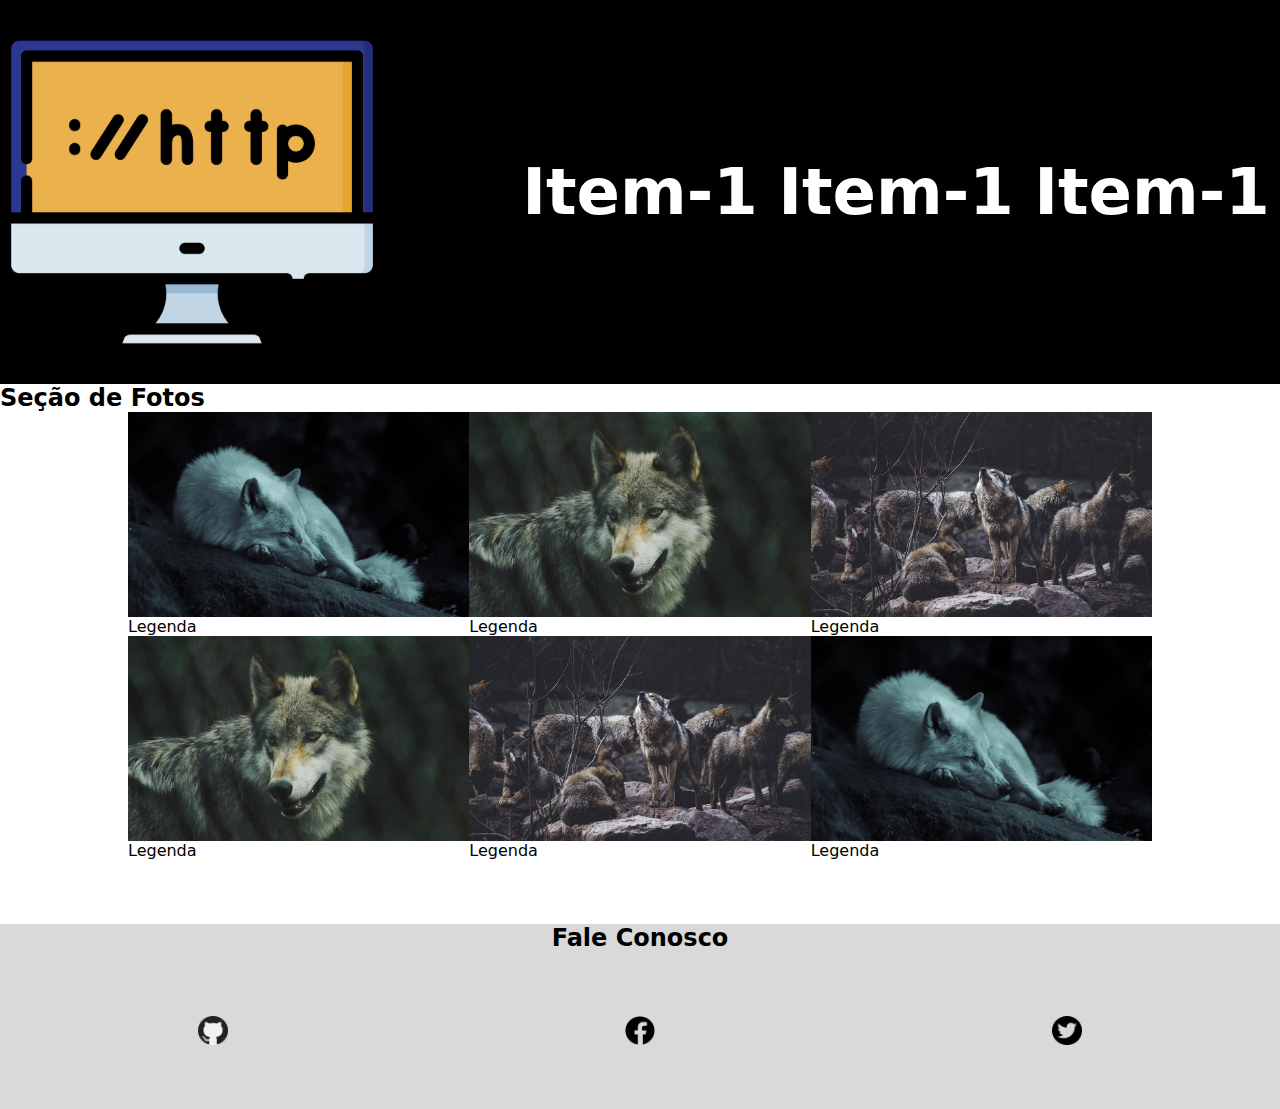
==== info.html @ eaabc383 "Atualizei todo o código" ====
<!DOCTYPE html>
<html lang="pt-br">

<head>
    <meta charset="UTF-8">
    <meta http-equiv="X-UA-Compatible" content="IE=edge">
    <meta name="viewport" content="width=device-width, initial-scale=1.0">
    <title>Layout Flex</title>

    <link rel="stylesheet" href="./css/estilo.css">

</head>

<body>

    <header class="cabecalho">
        <img src="./imagens/logo.png" alt="Monitor de computador">
        <nav>
            <a href="#">Item-1</a>
            <a href="#">Item-1</a>
            <a href="#">Item-1</a>
        </nav>
    </header>

    <h2 class="tit-sec">Seção de Fotos</h2>

    <section class="conteudo">
        <div>
            <img src="./imagens/lobo1.jpg" alt="Lobo">
            <p>Legenda</p>
        </div>
        <div>
            <img src="./imagens/lobo2.jpg" alt="Lobo">
            <p>Legenda</p>
        </div>
        <div>
            <img src="./imagens/lobo3.jpg" alt="Lobo">
            <p>Legenda</p>
        </div>
        <div>
            <img src="./imagens/lobo4.jpg" alt="Lobo">
            <p>Legenda</p>
        </div>
        <div>
            <img src="./imagens/lobo5.jpg" alt="Lobo">
            <p>Legenda</p>
        </div>
        <div>
            <img src="./imagens/lobo6.jpg" alt="Lobo">
            <p>Legenda</p>
        </div>
    </section>

    <footer class="rodape">
        <h2>Fale Conosco</h2>
        <nav>
            <a href="#"><img src="./imagens/social-1.png" alt="Logo"></a>
            <a href="#"><img src="./imagens/social-2.png" alt="Logo"></a>
            <a href="#"><img src="./imagens/social-3.png" alt="Logo"></a>
        </nav>
    </footer>

</body>

</html>
---- css/estilo.css ----
*{
    margin: 0;
    padding: 0;
    box-sizing: border-box;
    font-family: system-ui, -apple-system, BlinkMacSystemFont, 'Segoe UI', Roboto, Oxygen, Ubuntu, Cantarell, 'Open Sans', 'Helvetica Neue', sans-serif;
}

.cabecalho{
    display: flex;
    justify-content: space-between;
    align-items: center;
    flex-wrap: wrap;
    background-color: #000000;
}

.cabecalho img{
    width: 30%;
    max-width: 30%;
    display: block;
}

.cabecalho nav{
    display: flex;
    justify-content: space-around;
    width: 60%;
    height: 100%;
    flex-wrap: wrap;
}

.cabecalho a{
    text-decoration: none;
    font-size: 4em;
    font-weight: 700;
    color: #fff;
    text-align: center;
    padding: 20% 0;
}

/* UTILIZANDO A PSEUDO CLASSE HOVER */
.cabecalho a:hover{
    background-color: #fff;
    color: #000000;
}

/* 
    Determine para a class conteudo
    Display Flex
    Adicione a propriedade Flex-Wrap:wrap
    Largura máxima de 800px.
    Margen: Topo e Botom:0 / Left e Right :auto

    vw = view width
    vh = view height

*/
    .conteudo{
        display: flex;
        flex-wrap: wrap;
        max-width: 80vw;
        margin: 0 auto;
    }

    .conteudo >div img{
        max-width: 100%;
        display: block;
    }

    .conteudo >div{
        flex-grow: 1;
        flex-shrink: 1;
        flex-basis: 300px;
    }

    .rodape{
        display: flex;
        flex-direction: column;
        justify-content: center;
        align-items: center;
        margin-top: 5%;
        background-color: #d9d9d9;
    }

    .rodape img{
        max-width: 10%;
        display: block;
        margin: 0 auto;
    }

    .rodape nav{
        display: flex;
        justify-content: space-around;
    }

    .rodape a{
        padding: 5%;
    }
    .rodape a:hover{
        background-color: #2c28288b;
    }
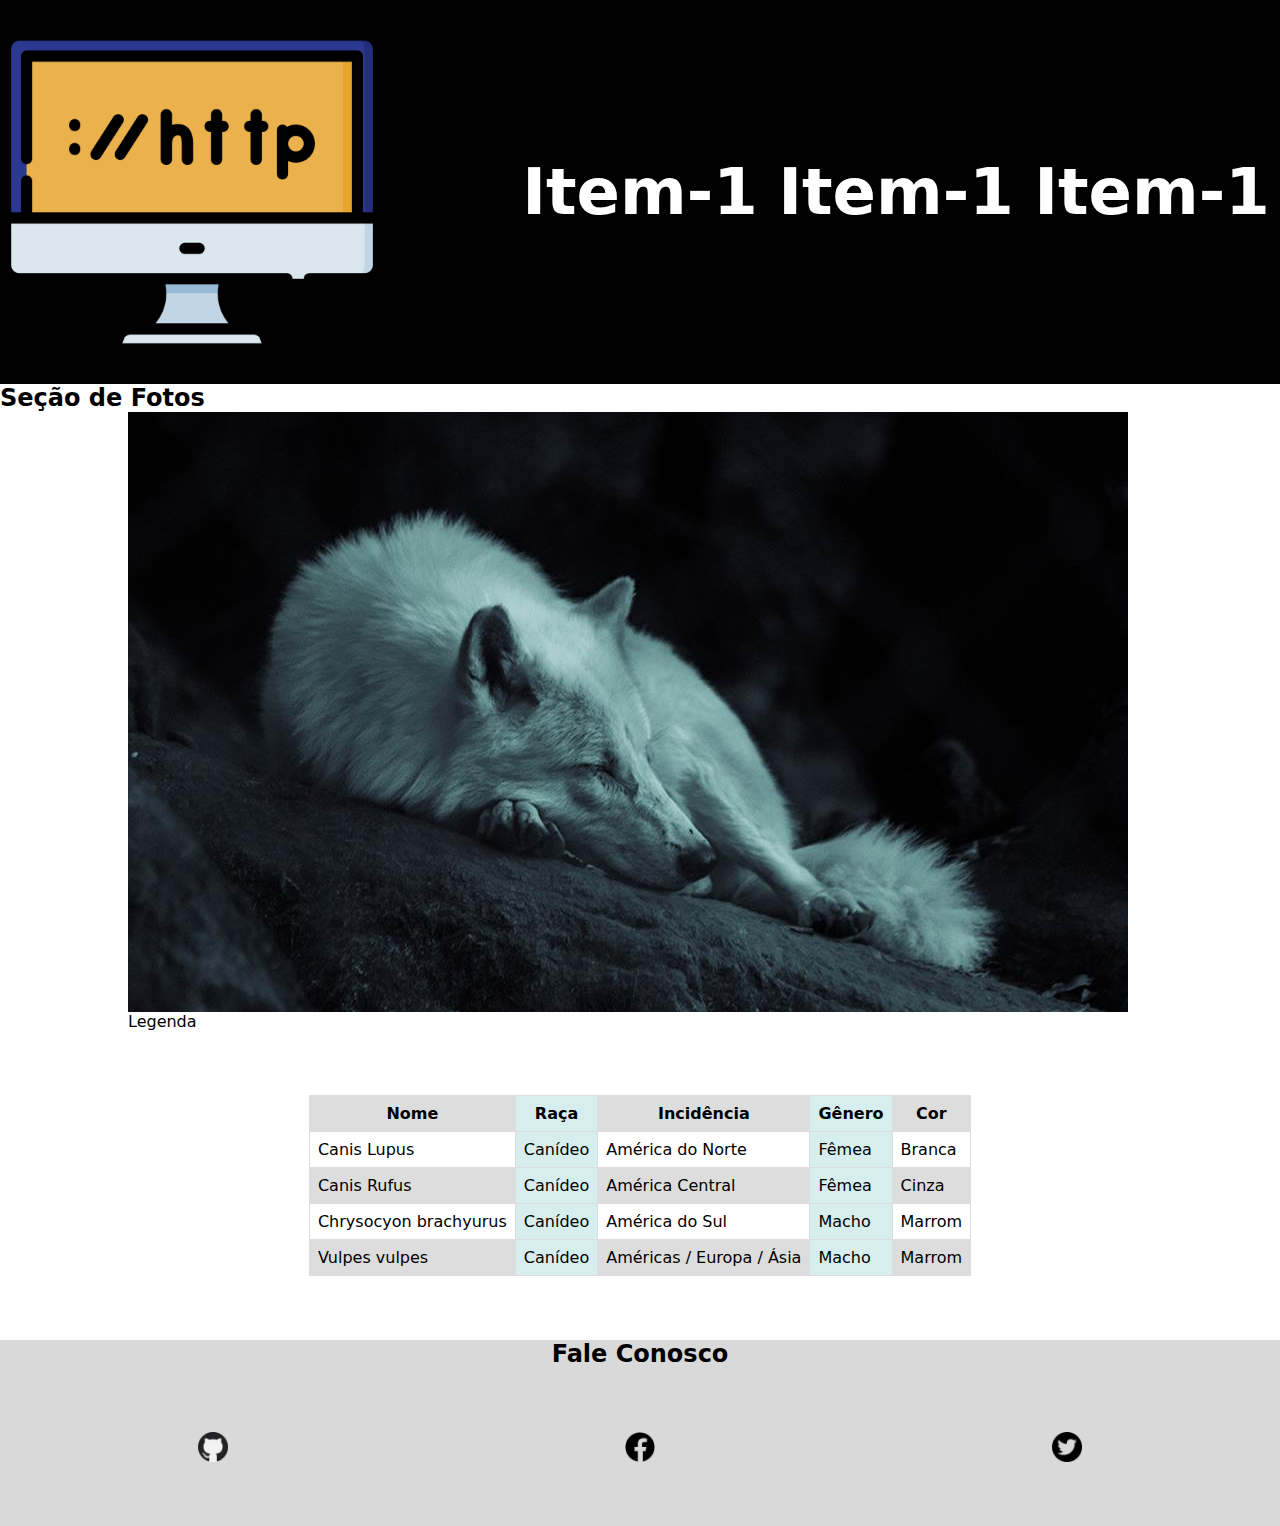
==== commit c31ae5d2: "Tabela criada no info.html e estilizada" ====
--- a/info.html
+++ b/info.html
@@ -29,27 +29,50 @@
             <img src="./imagens/lobo1.jpg" alt="Lobo">
             <p>Legenda</p>
         </div>
-        <div>
-            <img src="./imagens/lobo2.jpg" alt="Lobo">
-            <p>Legenda</p>
-        </div>
-        <div>
-            <img src="./imagens/lobo3.jpg" alt="Lobo">
-            <p>Legenda</p>
-        </div>
-        <div>
-            <img src="./imagens/lobo4.jpg" alt="Lobo">
-            <p>Legenda</p>
-        </div>
-        <div>
-            <img src="./imagens/lobo5.jpg" alt="Lobo">
-            <p>Legenda</p>
-        </div>
-        <div>
-            <img src="./imagens/lobo6.jpg" alt="Lobo">
-            <p>Legenda</p>
-        </div>
     </section>
+
+    <div class="dados">
+        
+        <table>
+            <tr>
+                <th>Nome</th>
+                <th>Raça</th>
+                <th>Incidência</th>
+                <th>Gênero</th>
+                <th>Cor</th>
+            </tr>
+            <tr>
+                <td>Canis Lupus</td>
+                <td>Canídeo</td>
+                <td>América do Norte</td>
+                <td>Fêmea</td>
+                <td>Branca</td>
+            </tr>
+            <tr>
+                <td>Canis Rufus</td>
+                <td>Canídeo</td>
+                <td>América Central</td>
+                <td>Fêmea</td>
+                <td>Cinza</td>
+            </tr>
+            <tr>
+                <td>Chrysocyon brachyurus </td>
+                <td>Canídeo</td>
+                <td>América do Sul</td>
+                <td>Macho</td>
+                <td>Marrom</td>
+            </tr>
+            <tr>
+                <td>Vulpes vulpes</td>
+                <td>Canídeo</td>
+                <td>Américas / Europa / Ásia</td>
+                <td>Macho</td>
+                <td>Marrom</td>
+            </tr>
+        </table>
+
+    </div>
+
 
     <footer class="rodape">
         <h2>Fale Conosco</h2>
--- a/css/estilo.css
+++ b/css/estilo.css
@@ -53,47 +53,83 @@
     vh = view height
 
 */
-    .conteudo{
-        display: flex;
-        flex-wrap: wrap;
-        max-width: 80vw;
-        margin: 0 auto;
-    }
+.conteudo{
+    display: flex;
+    flex-wrap: wrap;
+    max-width: 80vw;
+    margin: 0 auto;
+}
 
-    .conteudo >div img{
-        max-width: 100%;
-        display: block;
-    }
+.conteudo >div img{
+    max-width: 100%;
+    display: block;
+}
 
-    .conteudo >div{
-        flex-grow: 1;
-        flex-shrink: 1;
-        flex-basis: 300px;
-    }
+.conteudo >div{
+    flex-grow: 1;
+    flex-shrink: 1;
+    flex-basis: 300px;
+}
 
-    .rodape{
-        display: flex;
-        flex-direction: column;
-        justify-content: center;
-        align-items: center;
-        margin-top: 5%;
-        background-color: #d9d9d9;
-    }
+.rodape{
+    display: flex;
+    flex-direction: column;
+    justify-content: center;
+    align-items: center;
+    margin-top: 5%;
+    background-color: #d9d9d9;
+}
 
-    .rodape img{
-        max-width: 10%;
-        display: block;
-        margin: 0 auto;
-    }
+.rodape img{
+    max-width: 10%;
+    display: block;
+    margin: 0 auto;
+}
 
-    .rodape nav{
-        display: flex;
-        justify-content: space-around;
-    }
+.rodape nav{
+    display: flex;
+    justify-content: space-around;
+}
 
-    .rodape a{
-        padding: 5%;
-    }
+.rodape a{
+    padding: 5%;
+}
     .rodape a:hover{
-        background-color: #2c28288b;
-    }+    background-color: #2c28288b;
+}
+
+.dados{
+    margin: 5% auto;
+}
+
+table{
+    border-collapse: collapse;
+    margin: 0 auto;
+}
+
+
+td,th{
+    border: 1px solid #dddddd;
+    text-align: left;
+    padding: 8px;
+}
+
+tr:nth-child(odd){
+    background-color: #dddddd;
+}
+
+td:nth-child(even), th:nth-child(even){
+    background-color: #d6eeee;
+}
+
+td[rowspan]{
+    text-align: center;
+}
+
+th{
+    text-align: center;
+}
+
+tr:hover{
+    background-color: #d6eeee;
+}
